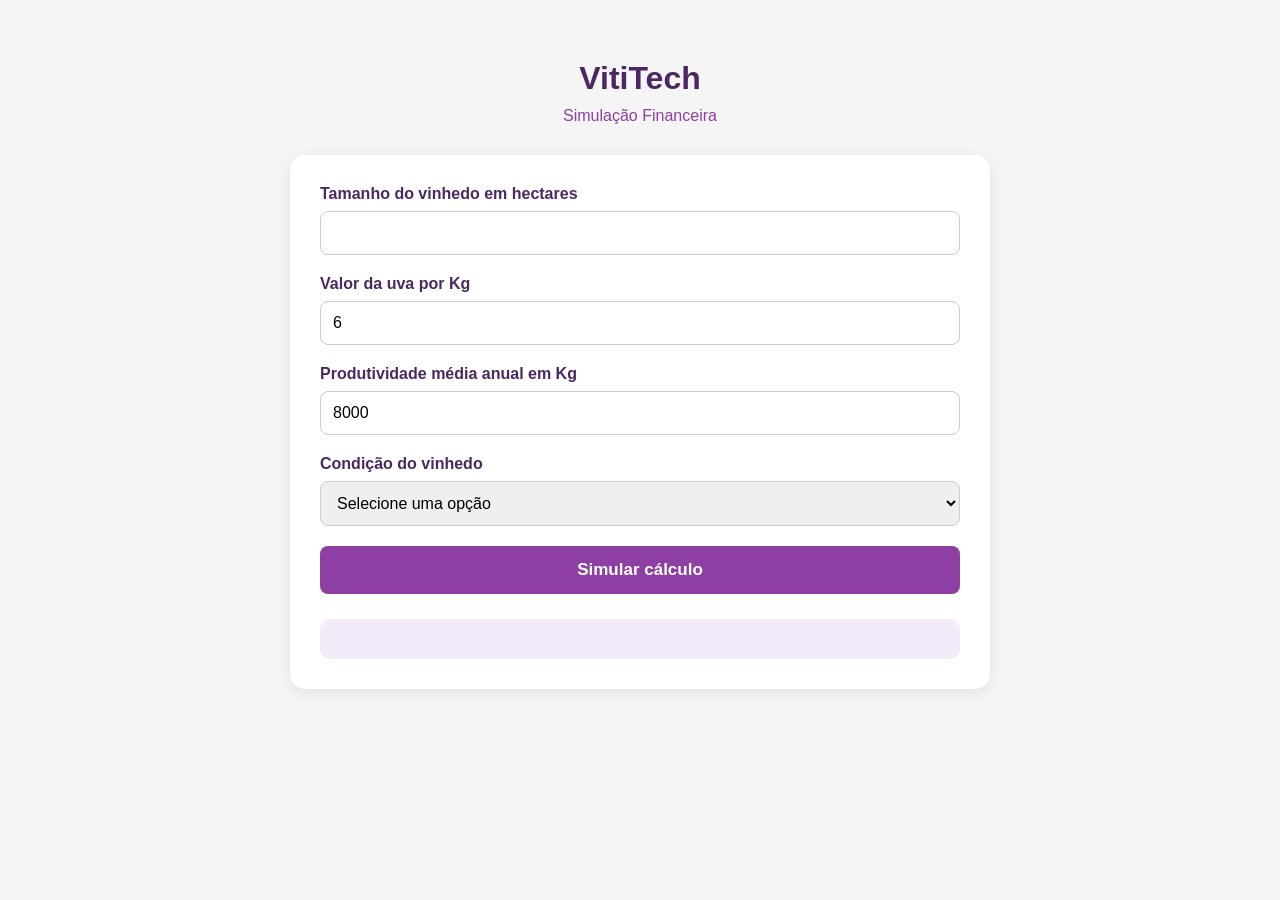
==== web/calculadora/index.html @ 2291348e "Organização de pastas" ====
<!DOCTYPE html>
<html lang="pt-BR">
<head>
    <meta charset="UTF-8">
    <meta name="viewport" content="width=device-width, initial-scale=1.0">
    <title>VitiTech | Simulação Financeira</title>
    <link rel="stylesheet" href="style.css">
    <link rel="icon" type="image/png" href="C:\Users\heito\Downloads\logoVitiTech.png">
</head>
<body>

    <div class="container">

        <h1>VitiTech</h1>
        <p class="titulo">Simulação Financeira</p>

        <div class="simulador">

            <label for="ipt_tamanhoVinhedo">
                Tamanho do vinhedo em hectares
            </label>
            <input type="number" id="ipt_tamanhoVinhedo">

            <label for="ipt_valorUva">
                Valor da uva por Kg
            </label>
            <input type="number" id="ipt_valorUva" value="6">

            <label for="ipt_produtividadeMedia">
                Produtividade média anual em Kg
            </label>
            <input type="number" id="ipt_produtividadeMedia" value="8000">

            <label for="select_condicao">
                Condição do vinhedo
            </label>
            <select id="select_condicao" required>
                <option value="#" selected disabled>Selecione uma opção</option>
                <option value="Seca Moderada">Estresse Hídrico Moderado - perda de 15%</option>
                <option value="Seca Severa">Estresse Hídrico Severo - perda de 40%</option>
                <option value="Encharcamento">Excesso de Umidade Crítico - perda de 50%</option>
            </select>

            <button onclick="calcular()">Simular cálculo</button>

            <div id="div_resul"></div>

        </div>
    </div>
</body>
</html>

<script>
    function calcular() {
        let tamanhoVinhedo = Number(ipt_tamanhoVinhedo.value);
        let valorUva = Number(ipt_valorUva.value);
        let produtividadeMedia = Number(ipt_produtividadeMedia.value);
        let condicao = select_condicao.value;
        let faturamentoIdeal = tamanhoVinhedo * valorUva * produtividadeMedia;
        let prejuizo = 0;
        let faturamento_Real = 0;

        if (condicao == "Seca Moderada") {
            prejuizo = faturamentoIdeal * 0.15;
            faturamento_Real = faturamentoIdeal - prejuizo;
            div_resul.innerHTML = `Com um vinhedo de ${(tamanhoVinhedo).toFixed(2)} hectares, seu faturamento anual com a <b>VitiTech</b>🍇 estimado seria de R$${(faturamentoIdeal).toFixed(2)}.<br> No cenário de ${condicao}, a perda pode chegar a 15%, colocando aproximadamente R$${(prejuizo).toFixed(2)} da sua receita em risco.<br> Seu faturamento poderia cair para R$ ${(faturamento_Real).toFixed(2)}.`;
        } else if (condicao == "Seca Severa") {
            prejuizo = faturamentoIdeal * 0.40;
            faturamento_Real = faturamentoIdeal - prejuizo;
            div_resul.innerHTML = `Com um vinhedo de ${(tamanhoVinhedo).toFixed(2)} hectares, seu faturamento anual com a <b>VitiTech</b>🍇 estimado seria de R$${(faturamentoIdeal).toFixed(2)}.<br> No cenário de ${condicao}, a perda pode chegar a 40%, colocando aproximadamente R$${(prejuizo).toFixed(2)} da sua receita em risco.<br> Seu faturamento poderia cair para R$ ${(faturamento_Real).toFixed(2)}.`;
        } else if (condicao == "Encharcamento") {
            prejuizo = faturamentoIdeal * 0.50;
            faturamento_Real = faturamentoIdeal - prejuizo;
            div_resul.innerHTML = `Com um vinhedo de ${(tamanhoVinhedo).toFixed(2)} hectares, seu faturamento anual com a <b>VitiTech</b>🍇 estimado seria de R$${(faturamentoIdeal).toFixed(2)}.<br> No cenário de ${condicao}, a perda pode chegar a 50%, colocando aproximadamente R$${(prejuizo).toFixed(2)} da sua receita em risco.<br> Seu faturamento poderia cair para R$ ${(faturamento_Real).toFixed(2)}.`;
            }
        }
</script>
---- web/calculadora/style.css ----
* {
            box-sizing: border-box;
            margin: 0;
            padding: 0;
        }

        body {
            font-family: Arial, sans-serif;
            background: #f5f5f5;
            color: #4b2861;
        }

        .container {
            width: 90%;
            max-width: 700px;
            margin: 60px auto;
        }

        h1 {
            text-align: center;
            margin-bottom: 10px;
            font-size: 32px;
        }

        .titulo {
            text-align: center;
            color: #8d3fa3;
            margin-bottom: 30px;
        }

        .simulador {
            background: white;
            padding: 30px;
            border-radius: 15px;
            box-shadow: 0 4px 15px rgba(0, 0, 0, 0.08);
        }

        label {
            display: block;
            margin-bottom: 8px;
            font-weight: bold;
        }

        input,
        select {
            width: 100%;
            padding: 12px;
            margin-bottom: 20px;
            border: 1px solid #ccc;
            border-radius: 8px;
            font-size: 16px;
        }

        input:focus,
        select:focus {
            outline: none;
            border-color: #8d3fa3;
        }

        button {
            width: 100%;
            padding: 14px;
            border: none;
            border-radius: 8px;
            background: #8d3fa3;
            color: white;
            font-size: 17px;
            font-weight: bold;
            cursor: pointer;
        }

        button:hover {
            background: #6f2f80;
        }

        #div_resul {
            margin-top: 25px;
            padding: 20px;
            background: #f3eafa;
            border-radius: 10px;
            line-height: 1.6;
        }

        @media (max-width: 500px) {
            .container {
                margin: 30px auto;
            }

            .simulador {
                padding: 20px;
            }

            h1 {
                font-size: 26px;
            }
        }
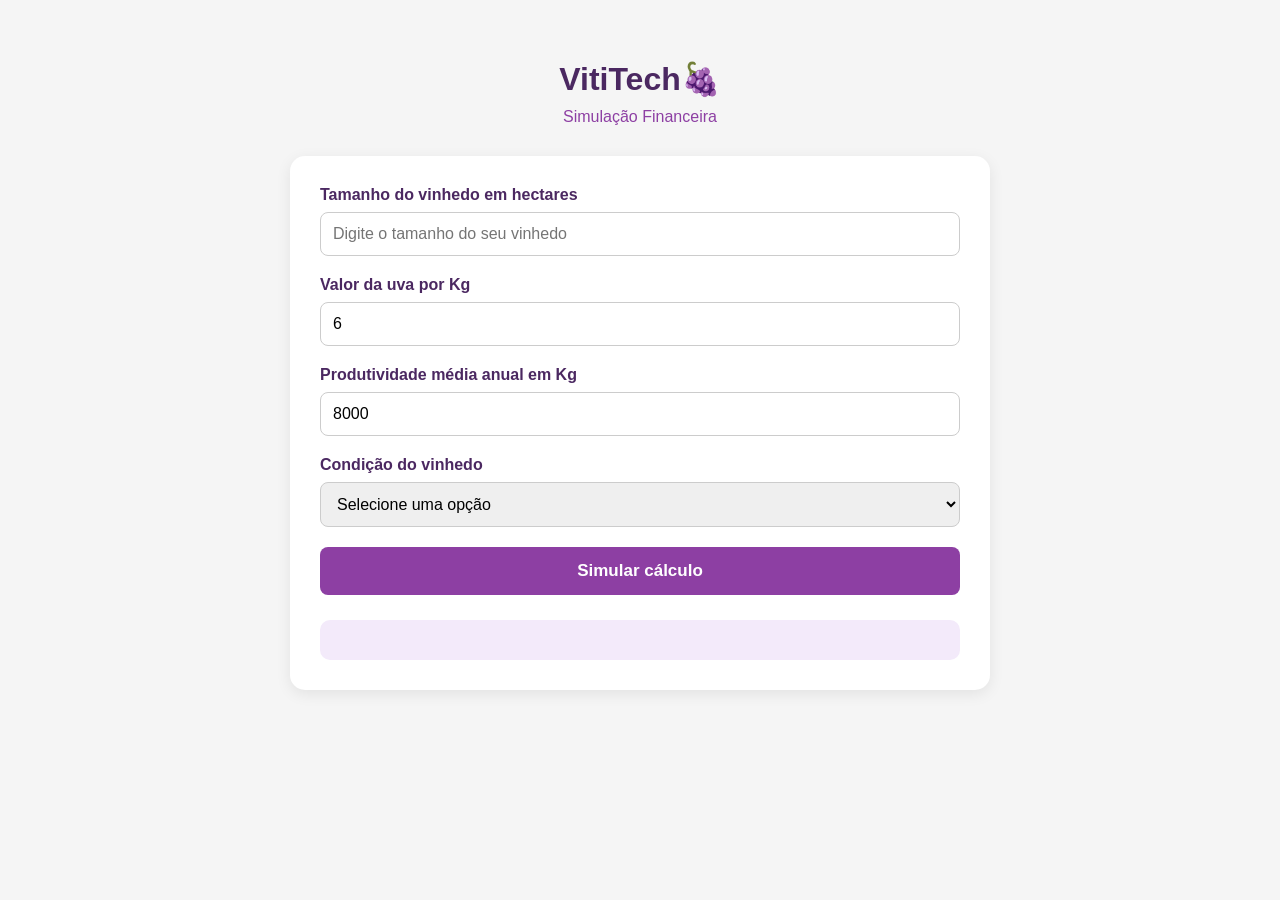
==== commit f29797c4: "Atualizando o simulador" ====
--- a/web/calculadora/index.html
+++ b/web/calculadora/index.html
@@ -11,7 +11,7 @@
 
     <div class="container">
 
-        <h1>VitiTech</h1>
+        <h1>VitiTech🍇</h1>
         <p class="titulo">Simulação Financeira</p>
 
         <div class="simulador">
@@ -19,7 +19,7 @@
             <label for="ipt_tamanhoVinhedo">
                 Tamanho do vinhedo em hectares
             </label>
-            <input type="number" id="ipt_tamanhoVinhedo">
+            <input type="number" id="ipt_tamanhoVinhedo" placeholder="Digite o tamanho do seu vinhedo">
 
             <label for="ipt_valorUva">
                 Valor da uva por Kg
@@ -63,15 +63,15 @@
         if (condicao == "Seca Moderada") {
             prejuizo = faturamentoIdeal * 0.15;
             faturamento_Real = faturamentoIdeal - prejuizo;
-            div_resul.innerHTML = `Com um vinhedo de ${(tamanhoVinhedo).toFixed(2)} hectares, seu faturamento anual com a <b>VitiTech</b>🍇 estimado seria de R$${(faturamentoIdeal).toFixed(2)}.<br> No cenário de ${condicao}, a perda pode chegar a 15%, colocando aproximadamente R$${(prejuizo).toFixed(2)} da sua receita em risco.<br> Seu faturamento poderia cair para R$ ${(faturamento_Real).toFixed(2)}.`;
+            div_resul.innerHTML = `No cenário de ${condicao}, a perda pode chegar a 15%, colocando aproximadamente R$${(prejuizo).toFixed(2)} da sua receita em risco.<br> <br> Seu faturamento poderia cair para R$ ${(faturamento_Real).toFixed(2)}. <br> <br> Com um vinhedo de ${(tamanhoVinhedo).toFixed(0)} hectares, seu faturamento anual com a <b>VitiTech</b>🍇 estimado seria de R$${(faturamentoIdeal).toFixed(2)}.`
         } else if (condicao == "Seca Severa") {
             prejuizo = faturamentoIdeal * 0.40;
             faturamento_Real = faturamentoIdeal - prejuizo;
-            div_resul.innerHTML = `Com um vinhedo de ${(tamanhoVinhedo).toFixed(2)} hectares, seu faturamento anual com a <b>VitiTech</b>🍇 estimado seria de R$${(faturamentoIdeal).toFixed(2)}.<br> No cenário de ${condicao}, a perda pode chegar a 40%, colocando aproximadamente R$${(prejuizo).toFixed(2)} da sua receita em risco.<br> Seu faturamento poderia cair para R$ ${(faturamento_Real).toFixed(2)}.`;
+            div_resul.innerHTML = `No cenário de ${condicao}, a perda pode chegar a 40%, colocando aproximadamente R$${(prejuizo).toFixed(2)} da sua receita em risco.<br> <br> Seu faturamento poderia cair para R$ ${(faturamento_Real).toFixed(2)}. <br> Com um vinhedo de ${(tamanhoVinhedo).toFixed(0)} hectares, seu faturamento anual com a <b>VitiTech</b>🍇 estimado seria de R$${(faturamentoIdeal).toFixed(2)}.`;
         } else if (condicao == "Encharcamento") {
             prejuizo = faturamentoIdeal * 0.50;
             faturamento_Real = faturamentoIdeal - prejuizo;
-            div_resul.innerHTML = `Com um vinhedo de ${(tamanhoVinhedo).toFixed(2)} hectares, seu faturamento anual com a <b>VitiTech</b>🍇 estimado seria de R$${(faturamentoIdeal).toFixed(2)}.<br> No cenário de ${condicao}, a perda pode chegar a 50%, colocando aproximadamente R$${(prejuizo).toFixed(2)} da sua receita em risco.<br> Seu faturamento poderia cair para R$ ${(faturamento_Real).toFixed(2)}.`;
+            div_resul.innerHTML = `No cenário de ${condicao}, a perda pode chegar a 50%, colocando aproximadamente R$${(prejuizo).toFixed(2)} da sua receita em risco.<br> <br> Seu faturamento poderia cair para R$ ${(faturamento_Real).toFixed(2)}. <br> Com um vinhedo de ${(tamanhoVinhedo).toFixed(0)} hectares, seu faturamento anual com a <b>VitiTech</b>🍇 estimado seria de R$${(faturamentoIdeal).toFixed(2)}.`;
             }
         }
 </script>
--- a/web/calculadora/style.css
+++ b/web/calculadora/style.css
@@ -51,12 +51,6 @@
             font-size: 16px;
         }
 
-        input:focus,
-        select:focus {
-            outline: none;
-            border-color: #8d3fa3;
-        }
-
         button {
             width: 100%;
             padding: 14px;
@@ -66,11 +60,6 @@
             color: white;
             font-size: 17px;
             font-weight: bold;
-            cursor: pointer;
-        }
-
-        button:hover {
-            background: #6f2f80;
         }
 
         #div_resul {
@@ -78,19 +67,5 @@
             padding: 20px;
             background: #f3eafa;
             border-radius: 10px;
-            line-height: 1.6;
+            font-size: 17px;
         }
-
-        @media (max-width: 500px) {
-            .container {
-                margin: 30px auto;
-            }
-
-            .simulador {
-                padding: 20px;
-            }
-
-            h1 {
-                font-size: 26px;
-            }
-        }
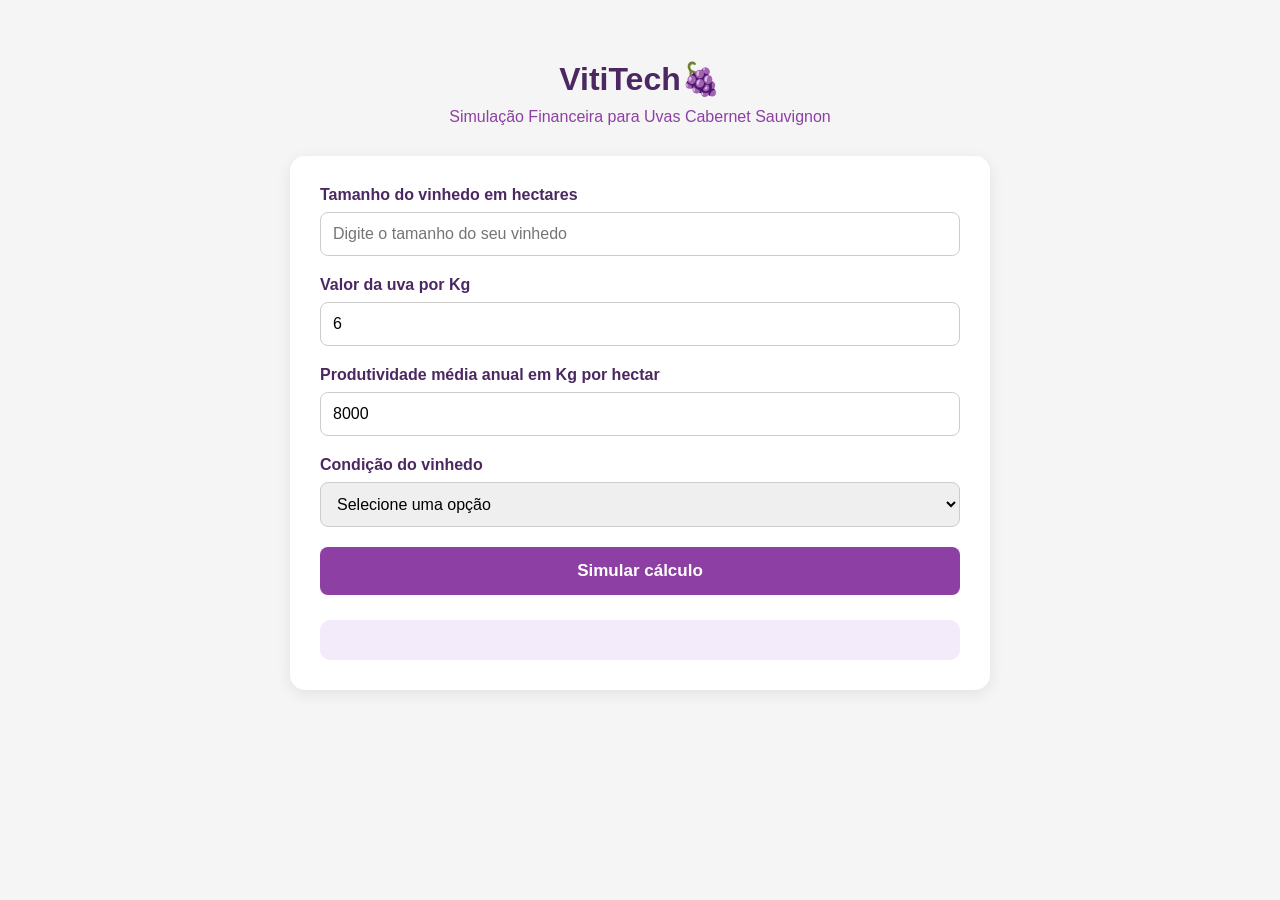
==== commit 68963a16: "Atualização de lógica do Javascript" ====
--- a/web/calculadora/index.html
+++ b/web/calculadora/index.html
@@ -1,5 +1,6 @@
 <!DOCTYPE html>
 <html lang="pt-BR">
+
 <head>
     <meta charset="UTF-8">
     <meta name="viewport" content="width=device-width, initial-scale=1.0">
@@ -7,12 +8,13 @@
     <link rel="stylesheet" href="style.css">
     <link rel="icon" type="image/png" href="C:\Users\heito\Downloads\logoVitiTech.png">
 </head>
+
 <body>
 
     <div class="container">
 
         <h1>VitiTech🍇</h1>
-        <p class="titulo">Simulação Financeira</p>
+        <p class="titulo">Simulação Financeira para Uvas Cabernet Sauvignon</p>
 
         <div class="simulador">
 
@@ -27,7 +29,7 @@
             <input type="number" id="ipt_valorUva" value="6">
 
             <label for="ipt_produtividadeMedia">
-                Produtividade média anual em Kg
+                Produtividade média anual em Kg por hectar
             </label>
             <input type="number" id="ipt_produtividadeMedia" value="8000">
 
@@ -36,9 +38,9 @@
             </label>
             <select id="select_condicao" required>
                 <option value="#" selected disabled>Selecione uma opção</option>
-                <option value="Seca Moderada">Estresse Hídrico Moderado - perda de 15%</option>
-                <option value="Seca Severa">Estresse Hídrico Severo - perda de 40%</option>
-                <option value="Encharcamento">Excesso de Umidade Crítico - perda de 50%</option>
+                <option value="Seca Moderada">Seca Moderada - perda de 15%</option>
+                <option value="Seca Severa">Seca Severa - perda de 40%</option>
+                <option value="Encharcamento">Encharcamento - perda de 50%</option>
             </select>
 
             <button onclick="calcular()">Simular cálculo</button>
@@ -46,8 +48,10 @@
             <div id="div_resul"></div>
 
         </div>
+
     </div>
 </body>
+
 </html>
 
 <script>
@@ -59,19 +63,65 @@
         let faturamentoIdeal = tamanhoVinhedo * valorUva * produtividadeMedia;
         let prejuizo = 0;
         let faturamento_Real = 0;
+        let faturamento_vititech = 0;
 
         if (condicao == "Seca Moderada") {
             prejuizo = faturamentoIdeal * 0.15;
             faturamento_Real = faturamentoIdeal - prejuizo;
-            div_resul.innerHTML = `No cenário de ${condicao}, a perda pode chegar a 15%, colocando aproximadamente R$${(prejuizo).toFixed(2)} da sua receita em risco.<br> <br> Seu faturamento poderia cair para R$ ${(faturamento_Real).toFixed(2)}. <br> <br> Com um vinhedo de ${(tamanhoVinhedo).toFixed(0)} hectares, seu faturamento anual com a <b>VitiTech</b>🍇 estimado seria de R$${(faturamentoIdeal).toFixed(2)}.`
+            faturamento_vititech = (prejuizo * 0.7) + faturamento_Real;
+
+            div_resul.innerHTML =
+                `<center><h3><b>Cenário: ${condicao}</b>
+
+                <br><h4>Perda aproximada de <b>15%</b></h4></center>
+
+                <center><h4>vinhedo de ${(tamanhoVinhedo).toFixed(0)} hectar</h4></center>
+                
+                <br>Faturamento anual sem perdas seria estimado em <b>R$${(faturamentoIdeal).toFixed(2)}</b>.<br><br>
+            
+                Seu faturamento pode cair para <b>R$ ${(faturamento_Real).toFixed(2)}</b>.<br><br>
+            
+                Prejuízo aproximado de <b>R$${(prejuizo).toFixed(2)}</b> no faturamento.<br><br>
+            
+                Com a <b>VitiTech</b>🍇 será alcançado o valor de <b>R$${(faturamento_vititech).toFixed(2)}</b> no faturamento.<br><br>`
         } else if (condicao == "Seca Severa") {
             prejuizo = faturamentoIdeal * 0.40;
             faturamento_Real = faturamentoIdeal - prejuizo;
-            div_resul.innerHTML = `No cenário de ${condicao}, a perda pode chegar a 40%, colocando aproximadamente R$${(prejuizo).toFixed(2)} da sua receita em risco.<br> <br> Seu faturamento poderia cair para R$ ${(faturamento_Real).toFixed(2)}. <br> Com um vinhedo de ${(tamanhoVinhedo).toFixed(0)} hectares, seu faturamento anual com a <b>VitiTech</b>🍇 estimado seria de R$${(faturamentoIdeal).toFixed(2)}.`;
+            faturamento_vititech = (prejuizo * 0.7) + faturamento_Real;
+
+            div_resul.innerHTML =
+                `<center><h3><b>Cenário: ${condicao}</b>
+
+                <br><h4>Perda aproximada de <b>40%</b></h4></center>
+
+                <center><h4>vinhedo de ${(tamanhoVinhedo).toFixed(0)} hectar</h4></center>
+                
+                <br>Faturamento anual sem perdas seria estimado em <b>R$${(faturamentoIdeal).toFixed(2)}</b>.<br><br>
+            
+                Seu faturamento pode cair para <b>R$ ${(faturamento_Real).toFixed(2)}</b>.<br><br>
+            
+                Prejuízo aproximado de <b>R$${(prejuizo).toFixed(2)}</b> no faturamento.<br><br>
+            
+                Com a <b>VitiTech</b>🍇 será alcançado o valor de <b>R$${(faturamento_vititech).toFixed(2)}</b> no faturamento.`
         } else if (condicao == "Encharcamento") {
             prejuizo = faturamentoIdeal * 0.50;
             faturamento_Real = faturamentoIdeal - prejuizo;
-            div_resul.innerHTML = `No cenário de ${condicao}, a perda pode chegar a 50%, colocando aproximadamente R$${(prejuizo).toFixed(2)} da sua receita em risco.<br> <br> Seu faturamento poderia cair para R$ ${(faturamento_Real).toFixed(2)}. <br> Com um vinhedo de ${(tamanhoVinhedo).toFixed(0)} hectares, seu faturamento anual com a <b>VitiTech</b>🍇 estimado seria de R$${(faturamentoIdeal).toFixed(2)}.`;
-            }
+            faturamento_vititech = (prejuizo * 0.7) + faturamento_Real;
+
+            div_resul.innerHTML =
+                `<center><h3><b>Cenário: ${condicao}</b>
+
+                <br><h4>Perda aproximada de <b>50%</b></h4></center>
+
+                <center><h4>vinhedo de ${(tamanhoVinhedo).toFixed(0)} hectar</h4></center>
+                
+                <br>Faturamento anual sem perdas seria estimado em <b>R$${(faturamentoIdeal).toFixed(2)}</b>.<br><br>
+            
+                Seu faturamento pode cair para <b>R$ ${(faturamento_Real).toFixed(2)}</b>.<br><br>
+            
+                Prejuízo aproximado de <b>R$${(prejuizo).toFixed(2)}</b> no faturamento.<br><br>
+            
+                Com a <b>VitiTech</b>🍇 será alcançado o valor de <b>R$${(faturamento_vititech).toFixed(2)}</b> no faturamento.`
         }
+    }
 </script>
